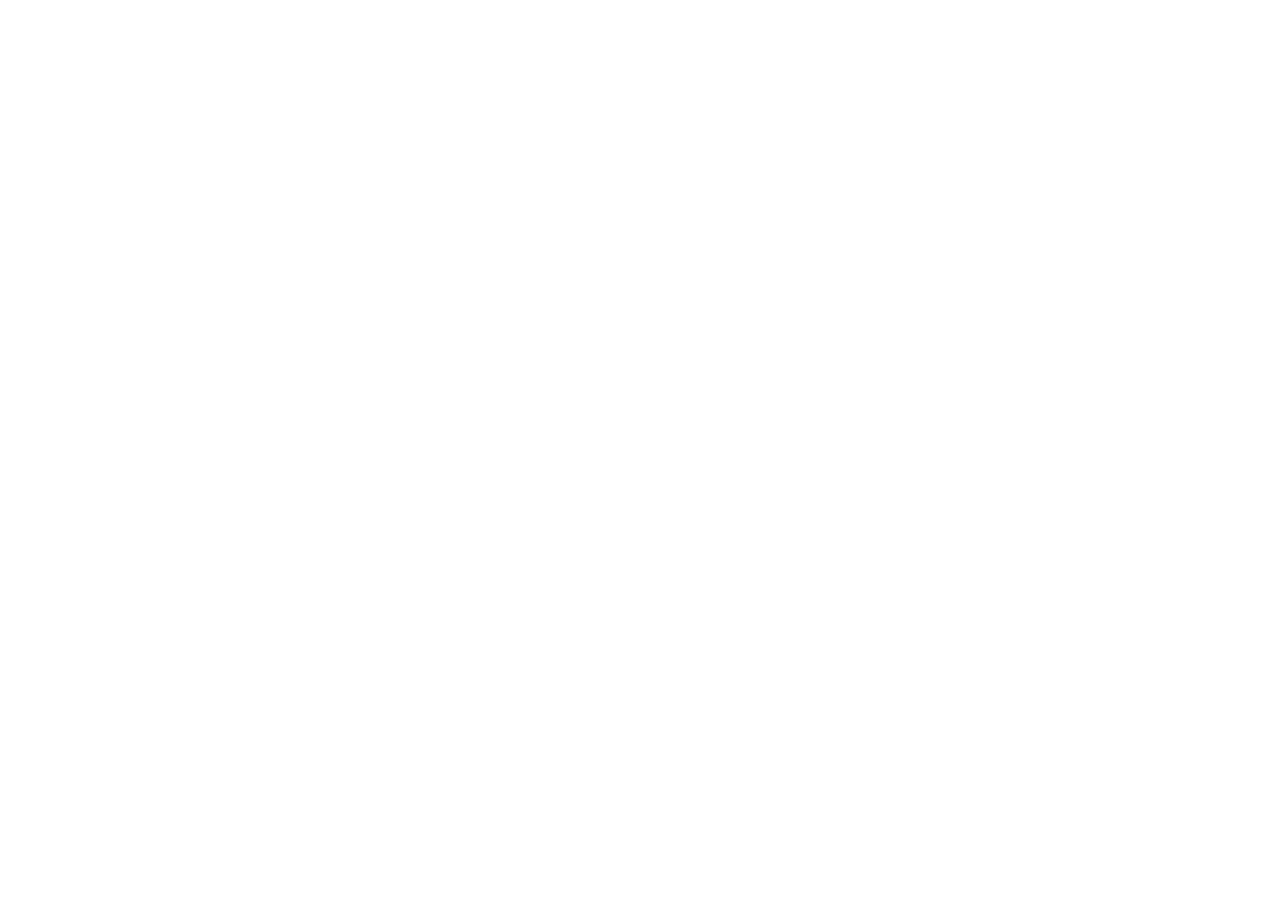
==== index.html @ cd3b9562 "Create index.html" ====
<!DOCTYPE html>
<html lang="en">
<head>
    <meta charset="UTF-8">
    <meta name="viewport" content="width=device-width, initial-scale=1.0">
    <title>Document</title>
</head>
<body>
    
</body>
</html>
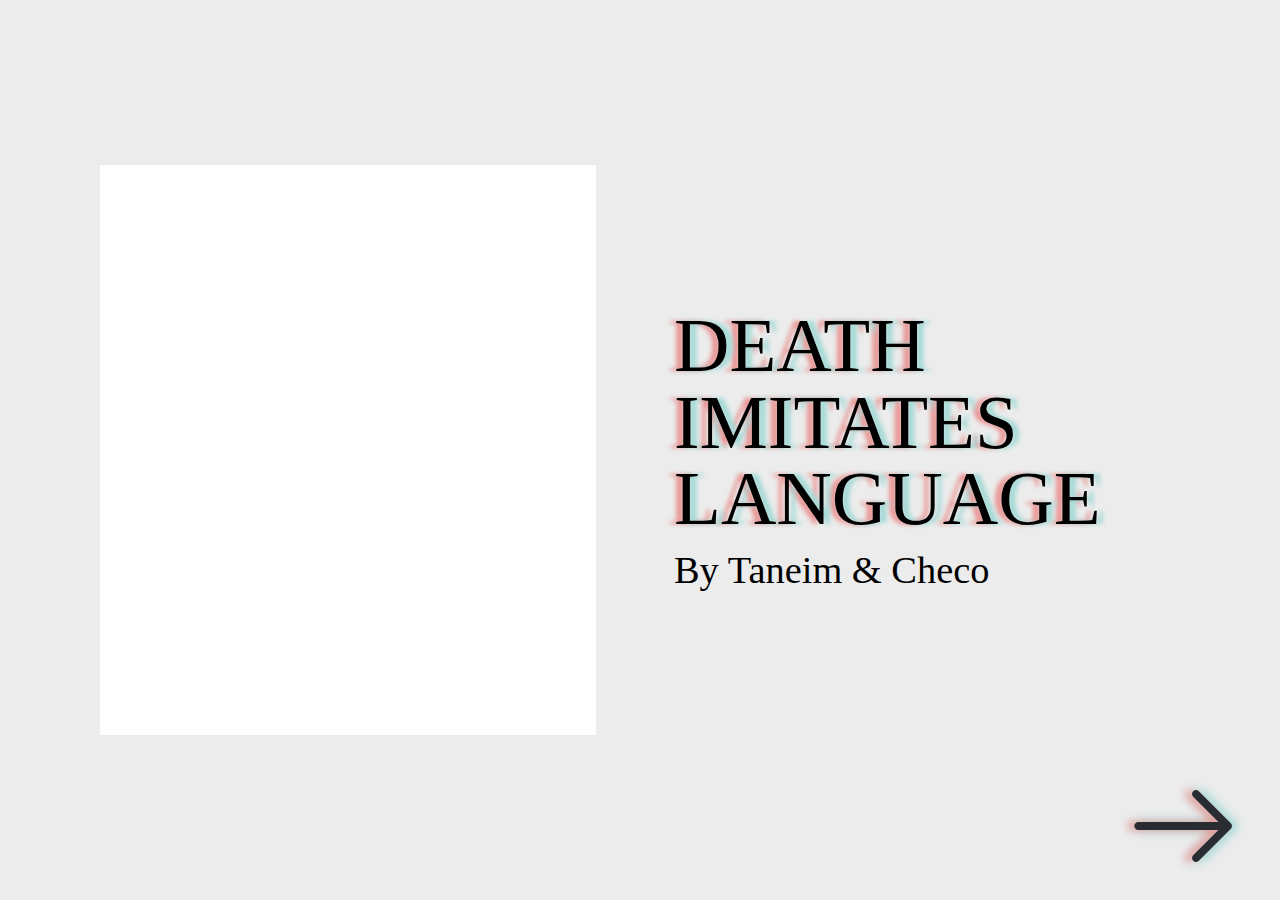
==== commit 04ea56b3: "added template" ====
--- a/index.html
+++ b/index.html
@@ -3,9 +3,30 @@
 <head>
     <meta charset="UTF-8">
     <meta name="viewport" content="width=device-width, initial-scale=1.0">
-    <title>Document</title>
+    <link rel="stylesheet" href="styles.css">
+    <title>Title Page</title>
 </head>
 <body>
-    
+    <div class="holder">
+        <a class="nextArrow" href="artist.html">
+            <svg xmlns="http://www.w3.org/2000/svg" width="8vw" height="8vh" viewBox="0 0 175 129" fill="none">
+                <path d="M110.42 128.935C108.624 128.935 106.827 128.273 105.409 126.855C102.668 124.114 102.668 119.575 105.409 116.834L157.787 64.4557L105.409 12.0781C102.668 9.3363 102.668 4.79815 105.409 2.05635C108.151 -0.68545 112.689 -0.68545 115.431 2.05635L172.82 59.4449C175.562 62.1867 175.562 66.7248 172.82 69.4666L115.431 126.855C114.013 128.273 112.217 128.935 110.42 128.935Z" fill="#292D32"/>
+                <path d="M166.21 71.5457H7.09086C3.21452 71.5457 0 68.3312 0 64.4548C0 60.5785 3.21452 57.364 7.09086 57.364H166.21C170.086 57.364 173.301 60.5785 173.301 64.4548C173.301 68.3312 170.086 71.5457 166.21 71.5457Z" fill="#292D32"/>
+              </svg>
+            </a>
+        <div class="header">
+            <div class="image" id="headerImage">
+
+            </div>
+            <div class="titleBox">
+                <h1 id="title">
+                    DEATH<br>IMITATES<br>LANGUAGE
+                </h1>
+                <p id="byLine">
+                    By Taneim & Checo
+                </p>
+            </div>
+        </div>
+    </div>
 </body>
 </html>--- a/styles.css
+++ b/styles.css
@@ -0,0 +1,116 @@
+*{
+    margin: 0px;
+    padding: 0px;
+    line-height: 0px;
+}
+
+body{
+    background: #ECECEC;
+}
+
+.holder {
+    display: flex;
+    width: 100vw;
+    height: 100vh;
+    flex-direction: column;
+    align-items: flex-start;
+    gap: 10px;
+    position: relative;
+}
+
+.type2{
+    flex-direction: column;
+    justify-content: center;
+    align-items: center;
+    gap: 10px;
+}
+
+svg{
+    filter: drop-shadow(-.5vw 0px 4px #E89896) drop-shadow(.5vw 0px 4px #A5DAD7);
+}
+
+.nextArrow{
+    position: absolute;
+    right: 2vw;
+    bottom: 2vh;
+    display: flex;
+    padding: 20px;
+    flex-direction: column;
+    justify-content: center;
+    align-items: center;
+    gap: 10px;
+}
+.header{
+    display: flex;
+    justify-content: center;
+    align-items: center;
+    padding: 165px 100px;
+    gap: 68px;
+    flex: 1 0 0;
+    align-self: stretch;
+}
+
+.image{
+    flex: 1 0 0;
+    align-self: stretch;
+    background-color: #ffffff;
+}
+
+.titleBox{
+    display: flex;
+    padding: 0px 10px;
+    flex-direction: column;
+    justify-content: center;
+    align-items: center;
+    gap: 10px;
+    flex: 1 0 0;
+    align-self: stretch;
+}
+h1{
+    display: flex;
+    flex-direction: column;
+    justify-content: center;
+    align-self: stretch;
+    color: #000;
+    text-shadow: .5vw 0px 4px #A5DAD7, -.5vw 0px 4px #E89896;
+    font-family: Raleway;
+    font-size: 6vw;
+    font-style: normal;
+    font-weight: 400;
+    line-height: 6vw;
+    text-align: center;
+}
+#title{
+    text-align: left;
+}
+p{
+    align-self: stretch;
+    color: #000;
+    font-family: Raleway;
+    font-size: 2vw;
+    font-style: normal;
+    font-weight: 400;
+    line-height: normal;
+}
+#byLine{
+    margin-top: 0vw;
+    font-size: 3vw;
+}
+
+.leftHolder{
+    display: flex;
+    height: 70vh;
+    padding: 40px 10vw;
+    align-items: flex-start;
+    gap: 10px;
+    flex-shrink: 0;
+    align-self: stretch;
+}
+.vertBox{
+    display: flex;
+    flex-direction: column;
+    align-items: flex-start;
+    gap: 10px;
+    flex: 1 0 0;
+    align-self: stretch;
+}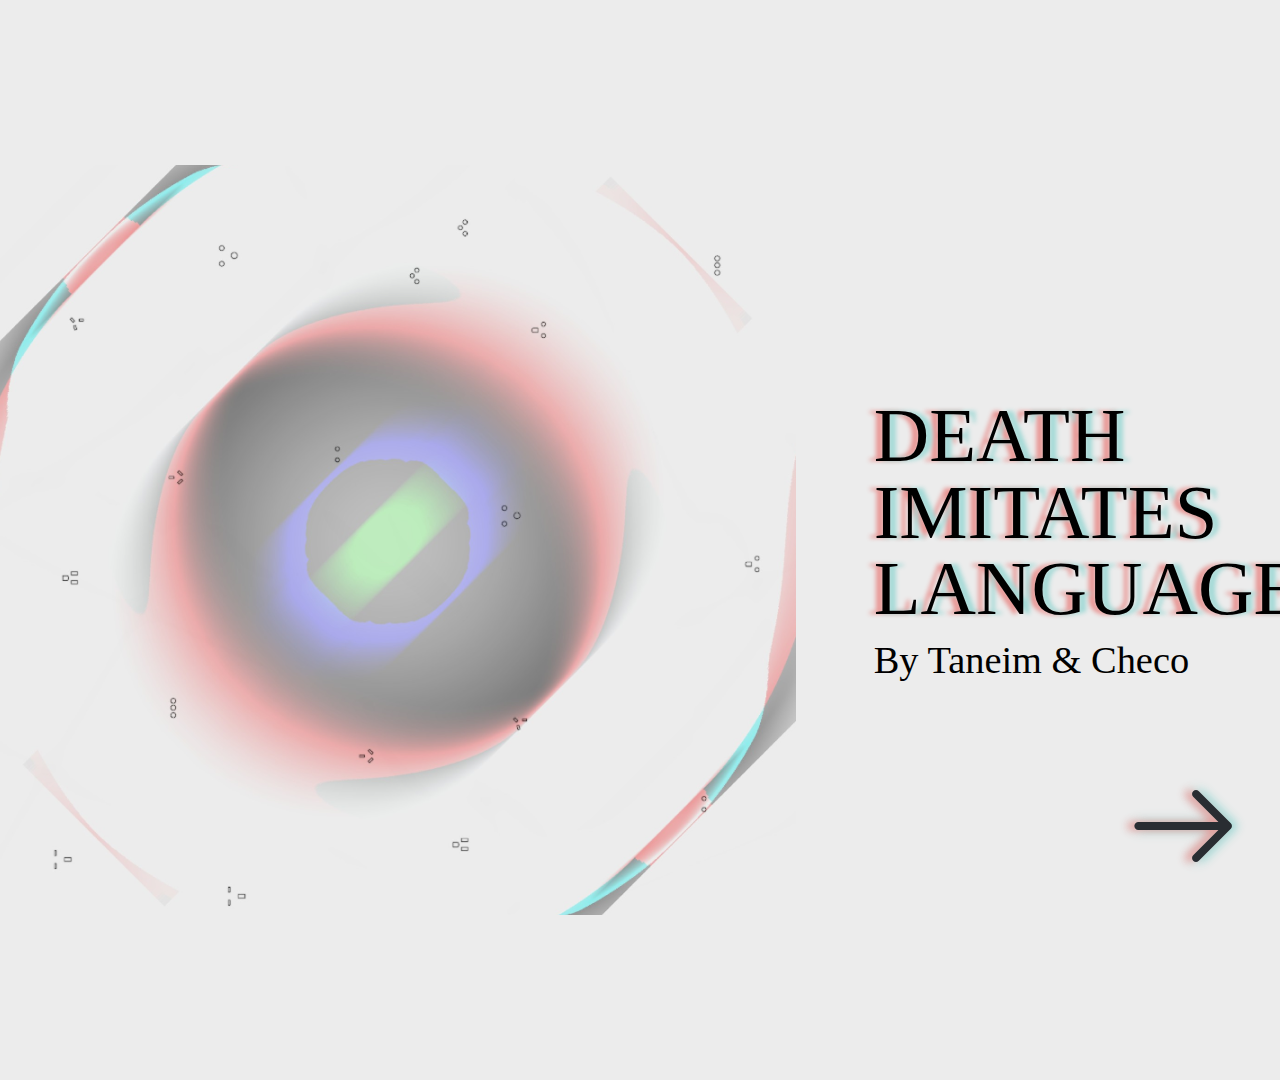
==== commit f3363a0a: "images added" ====
--- a/index.html
+++ b/index.html
@@ -16,6 +16,7 @@
             </a>
         <div class="header">
             <div class="image" id="headerImage">
+                <img src="Title_art.png">
 
             </div>
             <div class="titleBox">
--- a/styles.css
+++ b/styles.css
@@ -38,6 +38,18 @@
     flex-direction: column;
     justify-content: center;
     align-items: center;
+    gap: 10px;
+}
+.backArrow{
+    position: absolute;
+    left: 2vw;
+    bottom: 2vh;
+    display: flex;
+    padding: 20px;
+    flex-direction: column;
+    justify-content: center;
+    align-items: center;
+    transform: scaleX(-1);
     gap: 10px;
 }
 .header{
@@ -87,10 +99,20 @@
     align-self: stretch;
     color: #000;
     font-family: Raleway;
-    font-size: 2vw;
+    font-size: 1.5vw;
     font-style: normal;
     font-weight: 400;
     line-height: normal;
+}
+#highlighted{
+    color: #C56361;
+    font-style: italic;
+    font-weight: 400;
+    line-height: normal;
+    
+}
+#conclusionText{
+    text-align: right;
 }
 #byLine{
     margin-top: 0vw;
@@ -102,7 +124,7 @@
     height: 70vh;
     padding: 40px 10vw;
     align-items: flex-start;
-    gap: 10px;
+    gap: 30px;
     flex-shrink: 0;
     align-self: stretch;
 }
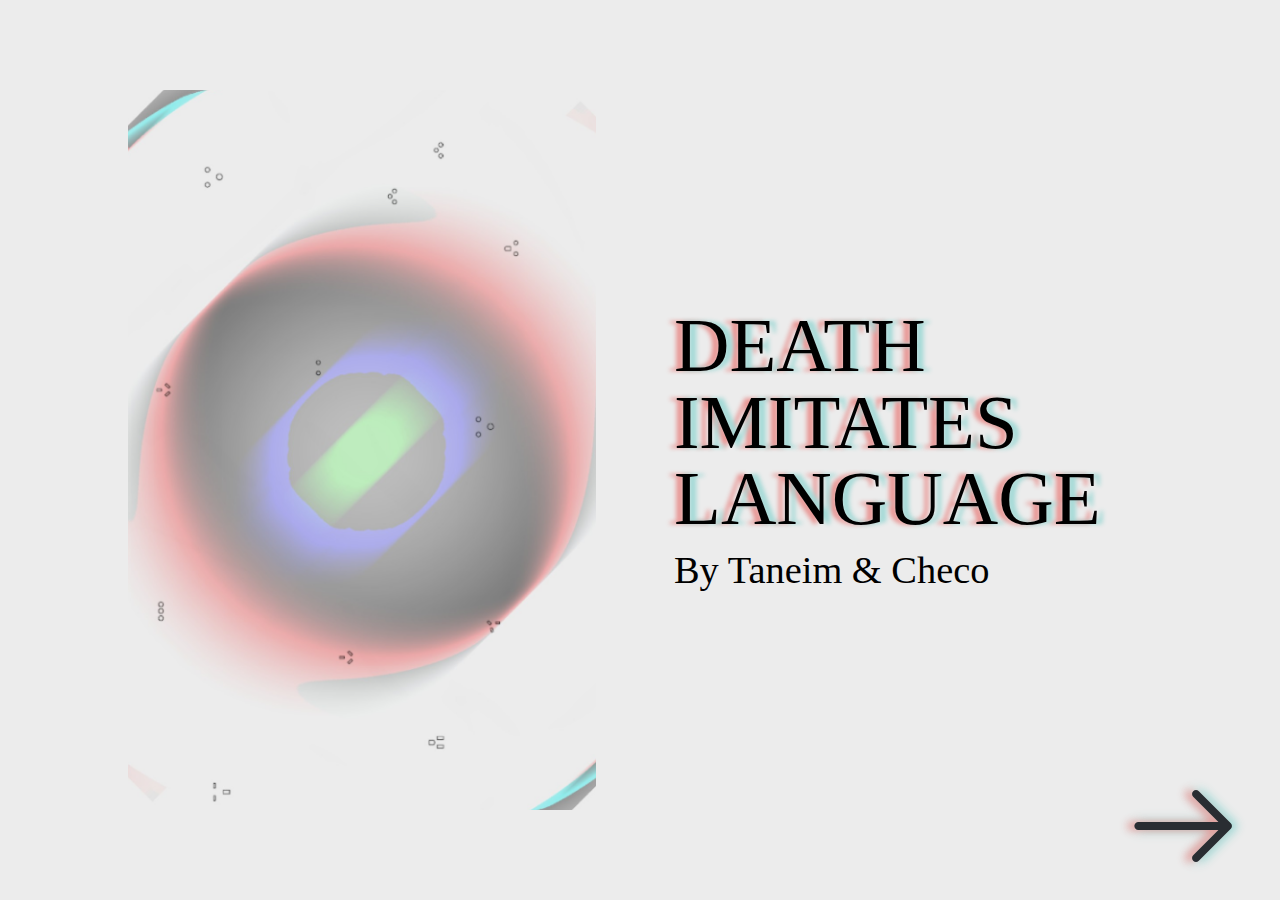
==== commit 409850c5: "fixed images" ====
--- a/index.html
+++ b/index.html
@@ -16,7 +16,7 @@
             </a>
         <div class="header">
             <div class="image" id="headerImage">
-                <img src="Title_art.png">
+                <img src="images/Title_art.png">
 
             </div>
             <div class="titleBox">
--- a/styles.css
+++ b/styles.css
@@ -56,7 +56,7 @@
     display: flex;
     justify-content: center;
     align-items: center;
-    padding: 165px 100px;
+    padding: 10vh 10vw;
     gap: 68px;
     flex: 1 0 0;
     align-self: stretch;
@@ -65,7 +65,18 @@
 .image{
     flex: 1 0 0;
     align-self: stretch;
-    background-color: #ffffff;
+    display: flex;
+    justify-content: center;
+    align-items: center;
+    overflow: hidden;
+}
+
+img{
+    align-self: stretch;
+    flex-shrink: 0;
+    width: 100%;
+    height: 100%;
+    object-fit: cover;
 }
 
 .titleBox{
@@ -135,4 +146,16 @@
     gap: 10px;
     flex: 1 0 0;
     align-self: stretch;
+}
+
+.galleryImage{
+    display: grid;
+    padding: 0px 100px;
+    grid-template-columns: 1fr 1fr 1fr;
+    grid-template-rows: 1fr 1fr;
+    grid-gap: 10px;
+}
+.galleryImage img{
+    width: 20vw;
+    height: 20vw;
 }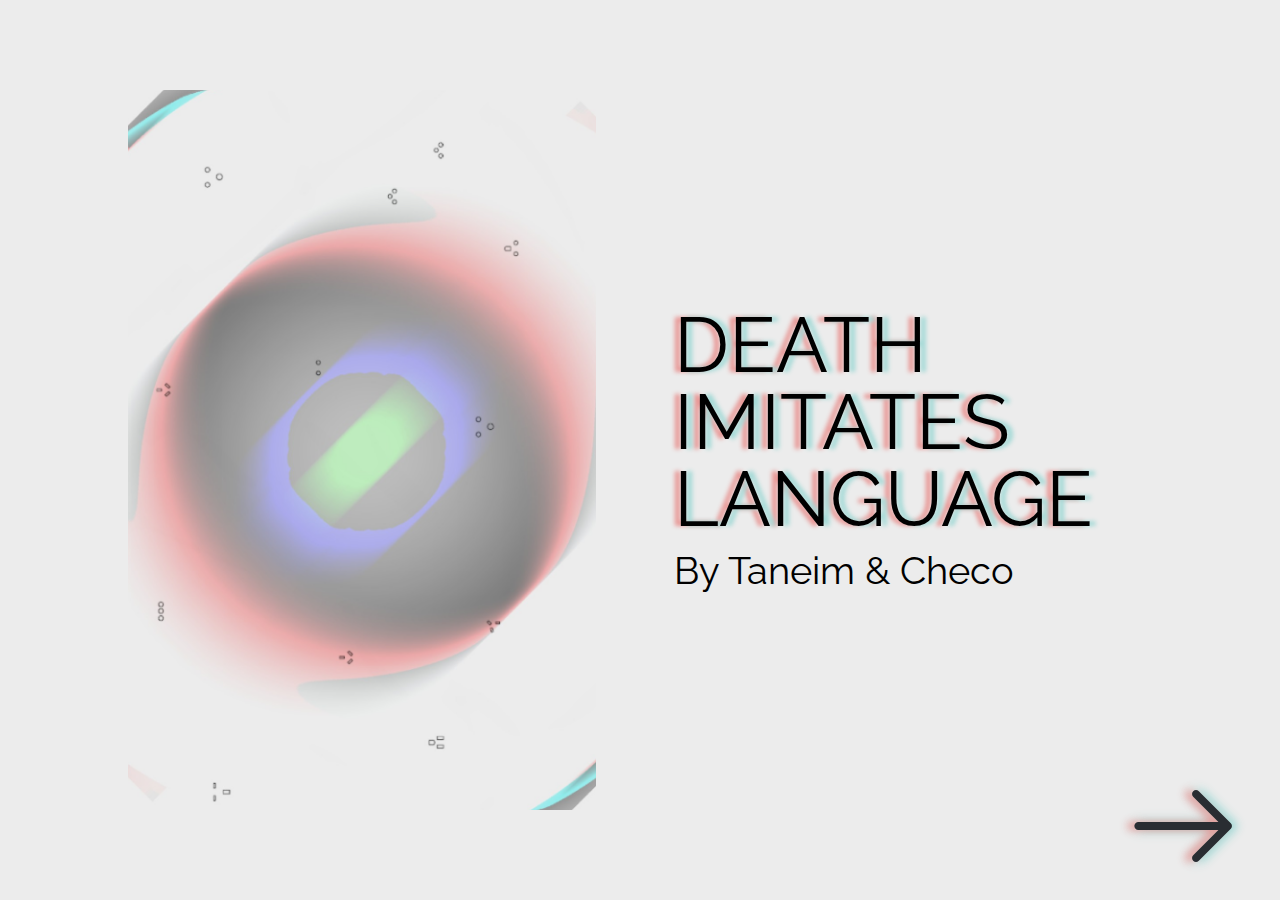
==== commit b9ac0192: "added media query + pages directory" ====
--- a/index.html
+++ b/index.html
@@ -8,7 +8,7 @@
 </head>
 <body>
     <div class="holder">
-        <a class="nextArrow" href="artist.html">
+        <a class="nextArrow" href="pages/artist.html">
             <svg xmlns="http://www.w3.org/2000/svg" width="8vw" height="8vh" viewBox="0 0 175 129" fill="none">
                 <path d="M110.42 128.935C108.624 128.935 106.827 128.273 105.409 126.855C102.668 124.114 102.668 119.575 105.409 116.834L157.787 64.4557L105.409 12.0781C102.668 9.3363 102.668 4.79815 105.409 2.05635C108.151 -0.68545 112.689 -0.68545 115.431 2.05635L172.82 59.4449C175.562 62.1867 175.562 66.7248 172.82 69.4666L115.431 126.855C114.013 128.273 112.217 128.935 110.42 128.935Z" fill="#292D32"/>
                 <path d="M166.21 71.5457H7.09086C3.21452 71.5457 0 68.3312 0 64.4548C0 60.5785 3.21452 57.364 7.09086 57.364H166.21C170.086 57.364 173.301 60.5785 173.301 64.4548C173.301 68.3312 170.086 71.5457 166.21 71.5457Z" fill="#292D32"/>
@@ -17,7 +17,6 @@
         <div class="header">
             <div class="image" id="headerImage">
                 <img src="images/Title_art.png">
-
             </div>
             <div class="titleBox">
                 <h1 id="title">
--- a/styles.css
+++ b/styles.css
@@ -1,3 +1,9 @@
+@font-face {
+    font-family:"Raleway";
+    font-weight: 400;
+    src: url("fonts/Raleway-Regular.ttf") format("truetype");
+}
+
 *{
     margin: 0px;
     padding: 0px;
@@ -40,6 +46,14 @@
     align-items: center;
     gap: 10px;
 }
+
+a svg{
+    transition: all 500ms ease-in-out;
+}
+
+.nextArrow:hover svg{
+    filter: drop-shadow(-.5vw 0px 4px #A5DAD7) drop-shadow(.5vw 0px 4px #A5DAD7);
+}
 .backArrow{
     position: absolute;
     left: 2vw;
@@ -51,6 +65,9 @@
     align-items: center;
     transform: scaleX(-1);
     gap: 10px;
+}
+.backArrow:hover svg{
+    filter: drop-shadow(-.5vw 0px 4px #E89896) drop-shadow(.5vw 0px 4px #E89896);
 }
 .header{
     display: flex;
@@ -133,7 +150,7 @@
 .leftHolder{
     display: flex;
     height: 70vh;
-    padding: 40px 10vw;
+    padding: 10px 10vw;
     align-items: flex-start;
     gap: 30px;
     flex-shrink: 0;
@@ -147,7 +164,9 @@
     flex: 1 0 0;
     align-self: stretch;
 }
-
+#treeImg{
+    object-fit: contain;
+}
 .galleryImage{
     display: grid;
     padding: 0px 100px;
@@ -158,4 +177,20 @@
 .galleryImage img{
     width: 20vw;
     height: 20vw;
+}
+
+
+@media (max-width: 800px) {
+    .leftHolder{
+        flex-direction: column;
+    }
+    p{
+        font-size: 14px;
+    }
+    .header{
+        flex-direction: column;
+    }
+    .galleryImage{
+        grid-template-columns: 1fr 1fr;
+    }
 }